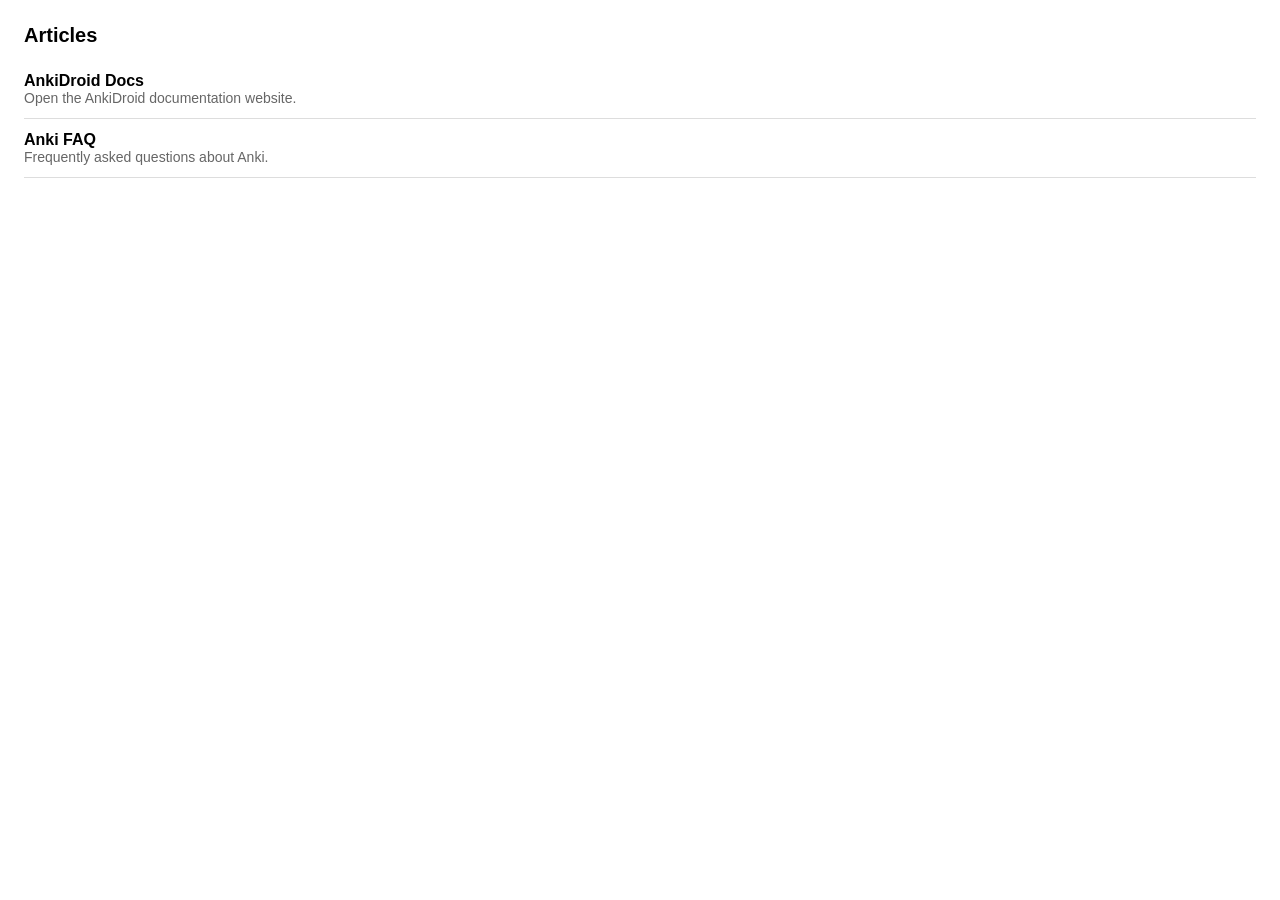
==== AnkiDroid/src/main/assets/articles/index.html @ 32947e0a "Add articles section to navigation drawer with documentation links Co-authored-by: adrienshen <adrie" ====
<!doctype html>
<html>
  <head>
    <meta charset="utf-8" />
    <meta name="viewport" content="width=device-width, initial-scale=1" />
    <title>Articles</title>
    <style>
      body { font-family: sans-serif; padding: 16px; }
      h1 { font-size: 20px; margin-top: 0; }
      .article { padding: 12px 0; border-bottom: 1px solid #ddd; }
      .article a { text-decoration: none; color: inherit; }
      .article-title { font-weight: bold; }
      .article-desc { color: #666; font-size: 14px; }
    </style>
  </head>
  <body>
    <h1>Articles</h1>
    <div class="article">
      <a href="https://docs.ankidroid.org" target="_blank" rel="noopener noreferrer">
        <div class="article-title">AnkiDroid Docs</div>
        <div class="article-desc">Open the AnkiDroid documentation website.</div>
      </a>
    </div>
    <div class="article">
      <a href="https://faqs.ankiweb.net/" target="_blank" rel="noopener noreferrer">
        <div class="article-title">Anki FAQ</div>
        <div class="article-desc">Frequently asked questions about Anki.</div>
      </a>
    </div>
  </body>
</html>
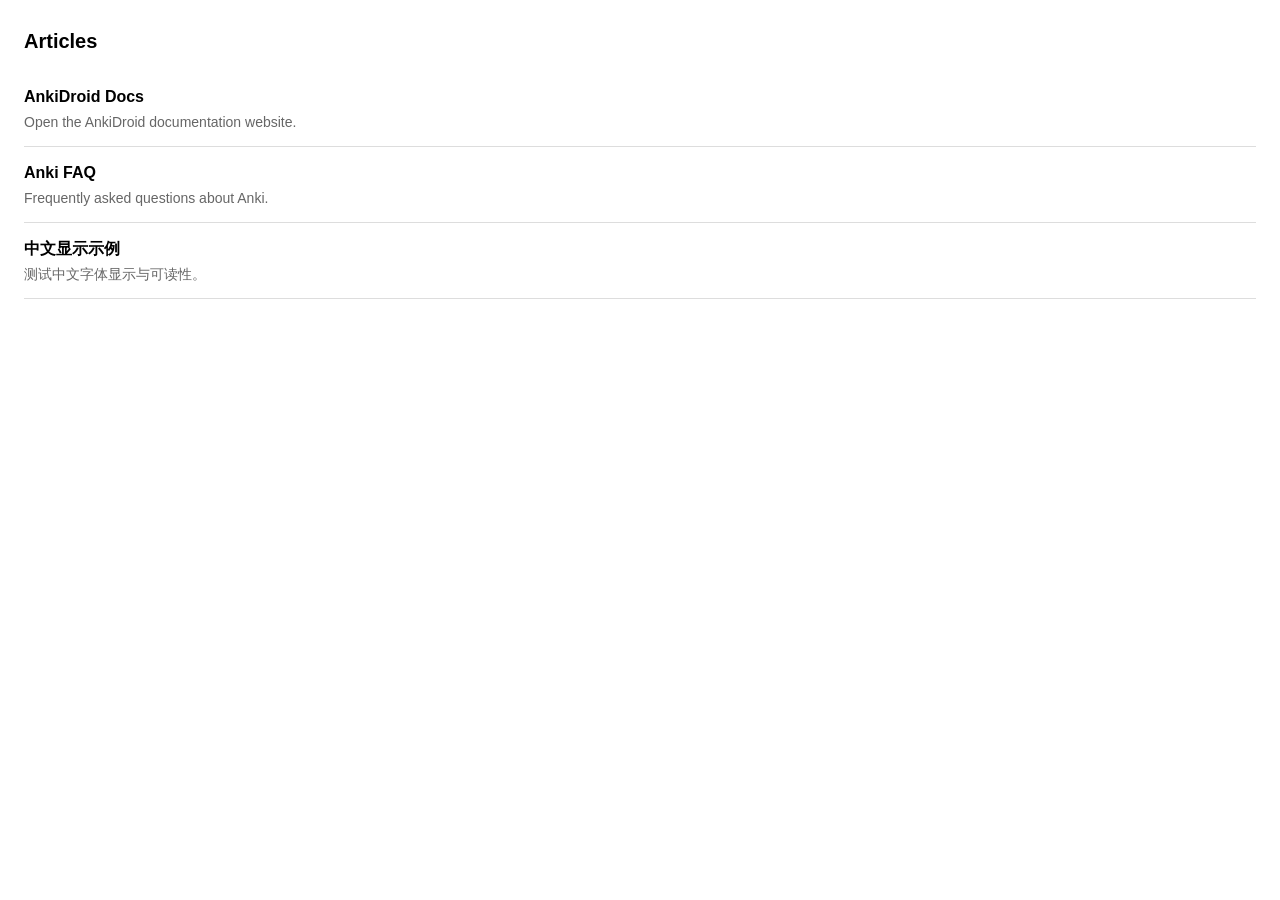
==== commit 37583a1c: "Improve Chinese font rendering and add Chinese article demo page Co-authored-by: adrienshen <adriens" ====
--- a/AnkiDroid/src/main/assets/articles/index.html
+++ b/AnkiDroid/src/main/assets/articles/index.html
@@ -4,8 +4,20 @@
     <meta charset="utf-8" />
     <meta name="viewport" content="width=device-width, initial-scale=1" />
     <title>Articles</title>
+    <link rel="stylesheet" href="fonts.css" />
     <style>
-      body { font-family: sans-serif; padding: 16px; }
+      body {
+        font-family: "Noto Sans SC", "Noto Sans CJK SC", "Source Han Sans SC",
+                     "PingFang SC", "Hiragino Sans GB", "Microsoft YaHei",
+                     "WenQuanYi Micro Hei", "Droid Sans Fallback", "Noto Sans",
+                     sans-serif;
+        padding: 16px;
+        line-height: 1.7;
+        font-size: 16px;
+        -webkit-font-smoothing: antialiased;
+        text-rendering: optimizeLegibility;
+        word-break: break-word;
+      }
       h1 { font-size: 20px; margin-top: 0; }
       .article { padding: 12px 0; border-bottom: 1px solid #ddd; }
       .article a { text-decoration: none; color: inherit; }
@@ -27,5 +39,11 @@
         <div class="article-desc">Frequently asked questions about Anki.</div>
       </a>
     </div>
+    <div class="article">
+      <a href="zh-demo.html">
+        <div class="article-title">中文显示示例</div>
+        <div class="article-desc">测试中文字体显示与可读性。</div>
+      </a>
+    </div>
   </body>
 </html>
--- a/AnkiDroid/src/main/assets/articles/fonts.css
+++ b/AnkiDroid/src/main/assets/articles/fonts.css
@@ -0,0 +1,9 @@
+html, body {
+  font-family: 'Noto Sans SC', 'Noto Sans CJK SC', 'Source Han Sans SC',
+               'PingFang SC', 'Hiragino Sans GB', 'Microsoft YaHei',
+               'WenQuanYi Micro Hei', 'Droid Sans Fallback', 'Noto Sans',
+               sans-serif;
+  line-height: 1.7;
+  -webkit-font-smoothing: antialiased;
+  text-rendering: optimizeLegibility;
+}
